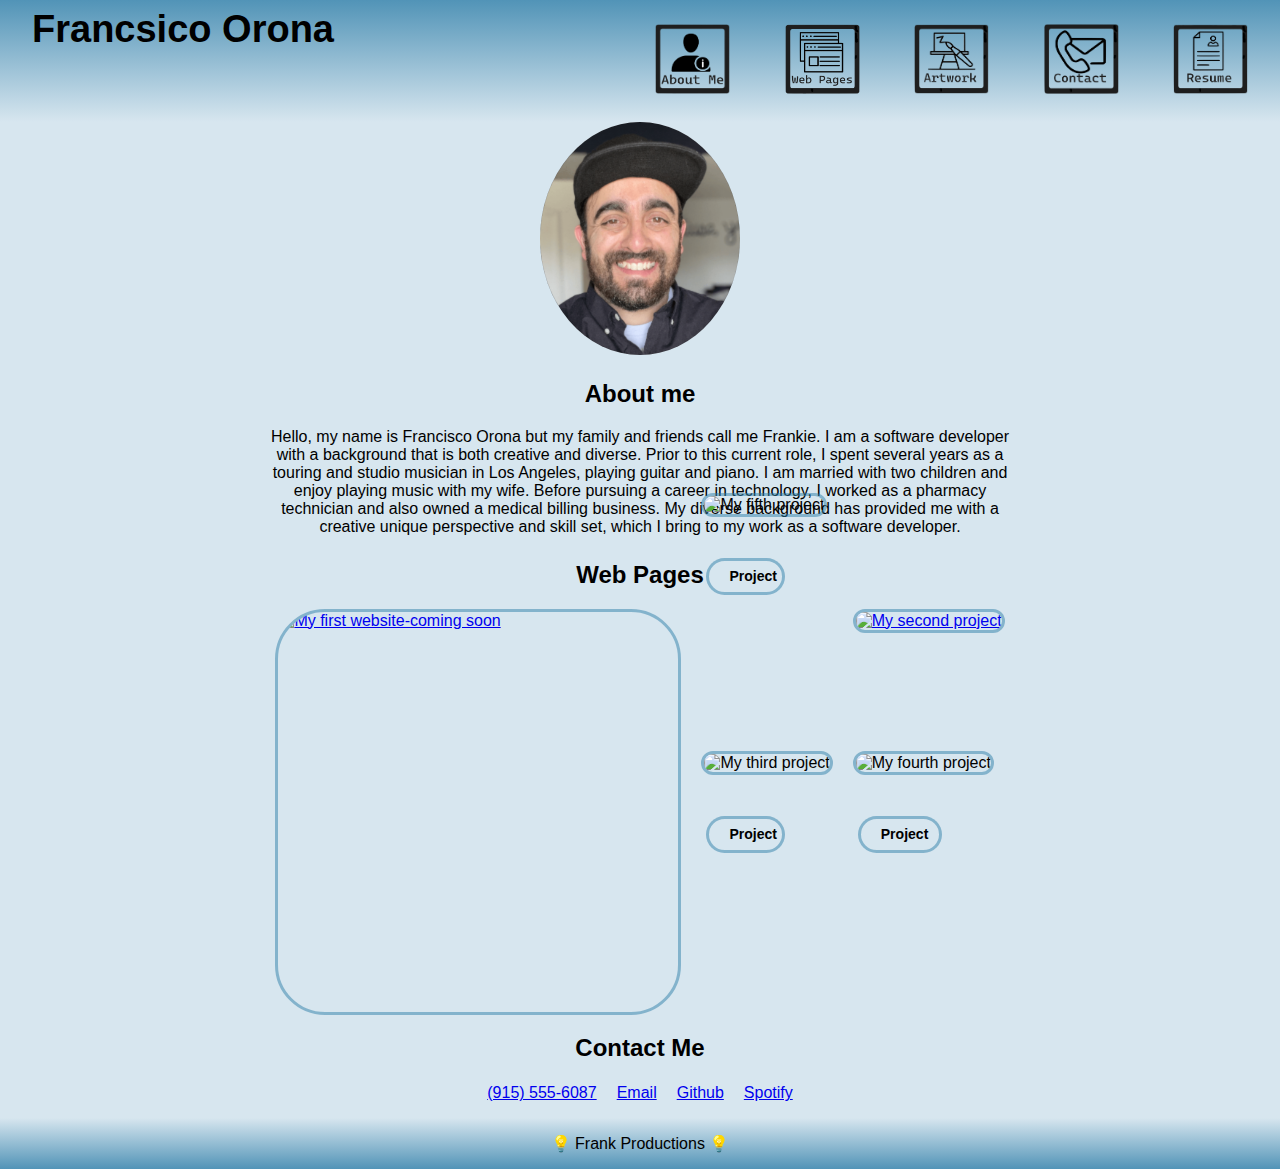
==== index.html @ fa28f557 "icons,artwork page and Resume page additions" ====
<!DOCTYPE html>
<html lang="en">
  <head>
    <meta charset="UTF-8" />
    <title>My Portfolio</title>
    <link rel="stylesheet" href="assets/CSS/style.css" />
  </head>

  <body>
    <header>
      <h1 class="name-title">Francsico Orona</h1>
      <nav>
        <ul class="header-links">
          <li>
            <a href="#aboutme">
              <img id="aboutimg" src="./assets/Images/about me.png" alt="About Me"/>
            </a>  
          </li>
          <li>
            <a href="#work">
              <img id="webpages" src="./assets/Images/Web Pages.png" alt="Web Pages"/>
            </a>
          </li>
            <li>
            <a href="./artwork.html">
              <img id="artwork" src="./assets/Images/Artwork.png" alt="Web Pages"/>
            </a>
          </li>
          <li>
            <a href="#contact-me">
              <img id="contactimg" src="./assets/Images/contact.png" alt="Contact me"/>
            </a>
          </li>
          <li>
            <a href="./resume.html">
              <img id="resumeimg" src="./assets/Images/Resume.png" alt="Resume"/>
            </a>
          </li>
      
        </ul>
      </nav>
    </header>

    <main>
      <div class="container">
        <div class="profile-pic">
          <img src="assets/Images/My project.png" alt="profile picture" />
        </div>
        <div class="aboutSection">
          <h2 class="aboutme-title" id="aboutme">About me</h2>
          <p>
            Hello, my name is Francisco Orona but my family and friends call me
            Frankie. I am a software developer with a background that is both       
            creative and diverse. Prior to this current role, I spent several years 
            as a touring and studio musician in Los Angeles, playing guitar and   
            piano. I am married with two children and enjoy playing music with my 
            wife. Before pursuing a career in technology, I worked as a pharmacy
            technician and also owned a medical billing business. My diverse
            background has provided me with a creative unique perspective and         
            skill set, which I bring to my work as a software developer.
          </p>
        </div>
      </div>

      <section>
        <h2 class="work-title" id="work">Web Pages</h2>
        <div class="project-section">

          <div class="card-1">
            <a href="https://notalisk.github.io/my-movie-list/"><img src="assets/Images/New_REELGOOD_Logo.png" alt="My first website-coming soon"/><a>
            <!-- <div class="overlay">
              <h3>Movie Database</h3>
            </div> -->
          </div>

          <section class="grid">
            <div class="card-2">
              <a href="https://goalsy.herokuapp.com/"> 
                <img src="assets/Images/Goalsy_logo.png" alt="My second project"></a>
              <!-- <div class="overlay">
              <h3>Project 2</h3>
              </div> -->
            </div>

            <div class="card-3">
              <img src="assets/Images/Guitar.png" alt="My third project">
              <div class="overlay">
              <h3>Project</h3>
              </div>
            </div>

            <div class="card-4">
              <img src="assets/Images/Headphones.png" alt="My fourth project">
              <div class="overlay">
              <h3>Project</h3>
              </div>
            </div>

            <div class="card-5">
              <img src="assets/Images/Piano.png" alt="My fifth project" />
              <div class="overlay">
              <h3>Project</h3>
              </div>
            </div>
          </section>
        </div>
      </section>

      <section class="contact">
        <h2 class="contact-section-title" id="contact-me">Contact Me</h2>
        <ul class="contact-info">
          <li><a href="9155556087">(915) 555-6087</a></li>
          <li>
            <a href="mailto:oronafrankie87@gmail.com">
              Email</a
            >
          </li>
          <li><a href="https://github.com/oronafrankie87">Github</a></li>
          <li>
            <a href="https://open.spotify.com/artist/stellar915"> Spotify</a>
          </li>
        </ul>
      </section>

      <footer>
        <p>💡 Frank Productions 💡</p>
      </footer>
    </main>
  </body>
</html>
---- assets/CSS/style.css ----
body {
  font-family: "Trebuchet MS", "Lucida Sans Unicode", "Lucida Grande",
    "Lucida Sans", Arial, sans-serif;
  background-color: rgb(215, 230, 239);
}

body,
html {
  margin: 0;
  padding: 0;
}

.name-title {
  font-size: 38px;
  margin: 0;
}

main {
  height: 100vh;
}



nav li {
  display: inline-block;
  margin-left: 50px;
}



header {
  display: flex;
  justify-content: space-between;
  background-color: rgba(48, 127, 169, 0.5);
  background: linear-gradient(
    to bottom,
    rgba(48, 127, 169, 0.8) 0%,
    rgba(48, 127, 169, 0) 100%
  );
  color: Black;
  padding: 0.5rem 2rem;
}

.profile-pic {
  width: 100%;
  display: flex;
  justify-content: center;
}

.profile-pic img {
  width: 200px;
  height: auto;
  opacity: 1;
  border-radius: 50%;
}


.aboutSection {
  text-align: center;
  margin: 25px 20%;
}

#aboutimg {
  width: 75px;
  height: 70px;
}

#aboutimg:hover {
  box-shadow: 2px 2px 10px rgba(0, 0, 0, 0.5);
  transition: 0.5s ease;
  transform: scale(1.1);
}


#contactimg {
  width: 75px;
  height: 70px;
}

#contactimg:hover {
  box-shadow: 2px 2px 10px rgba(0, 0, 0, 0.5);
  transition: 0.5s ease;
  transform: scale(1.1);
}


#resumeimg {
  width: 75px;
  height: 70px;
}

#resumeimg:hover {
  box-shadow: 2px 2px 10px rgba(0, 0, 0, 0.5);
  transition: 0.5s ease;
  transform: scale(1.1);
}



#webpages {
  width: 75px;
  height: 70px;
}

#webpages:hover {
  box-shadow: 2px 2px 10px rgba(0, 0, 0, 0.5);
  transition: 0.5s ease;
  transform: scale(1.1);
}

#artwork {
  width: 75px;
  height: 70px;
}

#artwork:hover {
  box-shadow: 2px 2px 10px rgba(0, 0, 0, 0.5);
  transition: 0.5s ease;
  transform: scale(1.1);
}

.work-title {
  text-align: center;
}



.project-section {
  display: flex;
  justify-content: center;
}

.project-section img:hover, .card-1 img:hover {
  opacity: .75;
}

.project-section .card-1 img {
  display: flex;
  width: 400px;
  height: 400px;
  border-radius: 50px;
  border: 3px solid rgba(48, 127, 169, 0.5);
}

.card-1 {
  position: relative
}

.overlay {
  position: absolute;
  bottom: 20px;
  left: 5px;
  background-color: rgb(215, 230, 239);
  border: 3px solid rgba(48, 127, 169, 0.5);
  color: black;
  padding-left: 20px;
  padding-right: 20px;
  border-radius: 50px
}

.card-2,
.card-3,
.card-4,
.card-5 {
  position: relative;
}

.card-5 {
  bottom: 400px;
}

.card-2 .overlay,
.card-3 .overlay,
.card-4 .overlay,
.card-5 .overlay  {
  width: 25%;
  height: 25%;
  font-size: 12px;
  display: flex;
  align-items: center;
  text-align: center;
}



.grid img {
  width: 175px;
  height: 175px;
  border-radius: 50px;
  border: 3px solid rgba(48, 127, 169, 0.5);
  transition: filter 0.3s ease-in-out;
}


.grid {
  display: grid;
  grid-gap: 20px;
  grid-template-columns: auto auto;
  margin-left: 20px;
}

.contact {
  text-align: center;
}

.contact ul {
  padding: 0;
}

.contact ul li {
  list-style-type: none;
  margin: 0 10px;
}

.contact-info {
  display: flex;
  justify-content: center;
  margin-top: 22px;
}

footer {
  display: flex;
  justify-content: center;
  background-color: rgba(48, 127, 169, 0.5);
  background: linear-gradient(
    to top,
    rgba(48, 127, 169, 0.8) 0%,
    rgba(48, 127, 169, 0) 100%
  );
  color: Black;
}
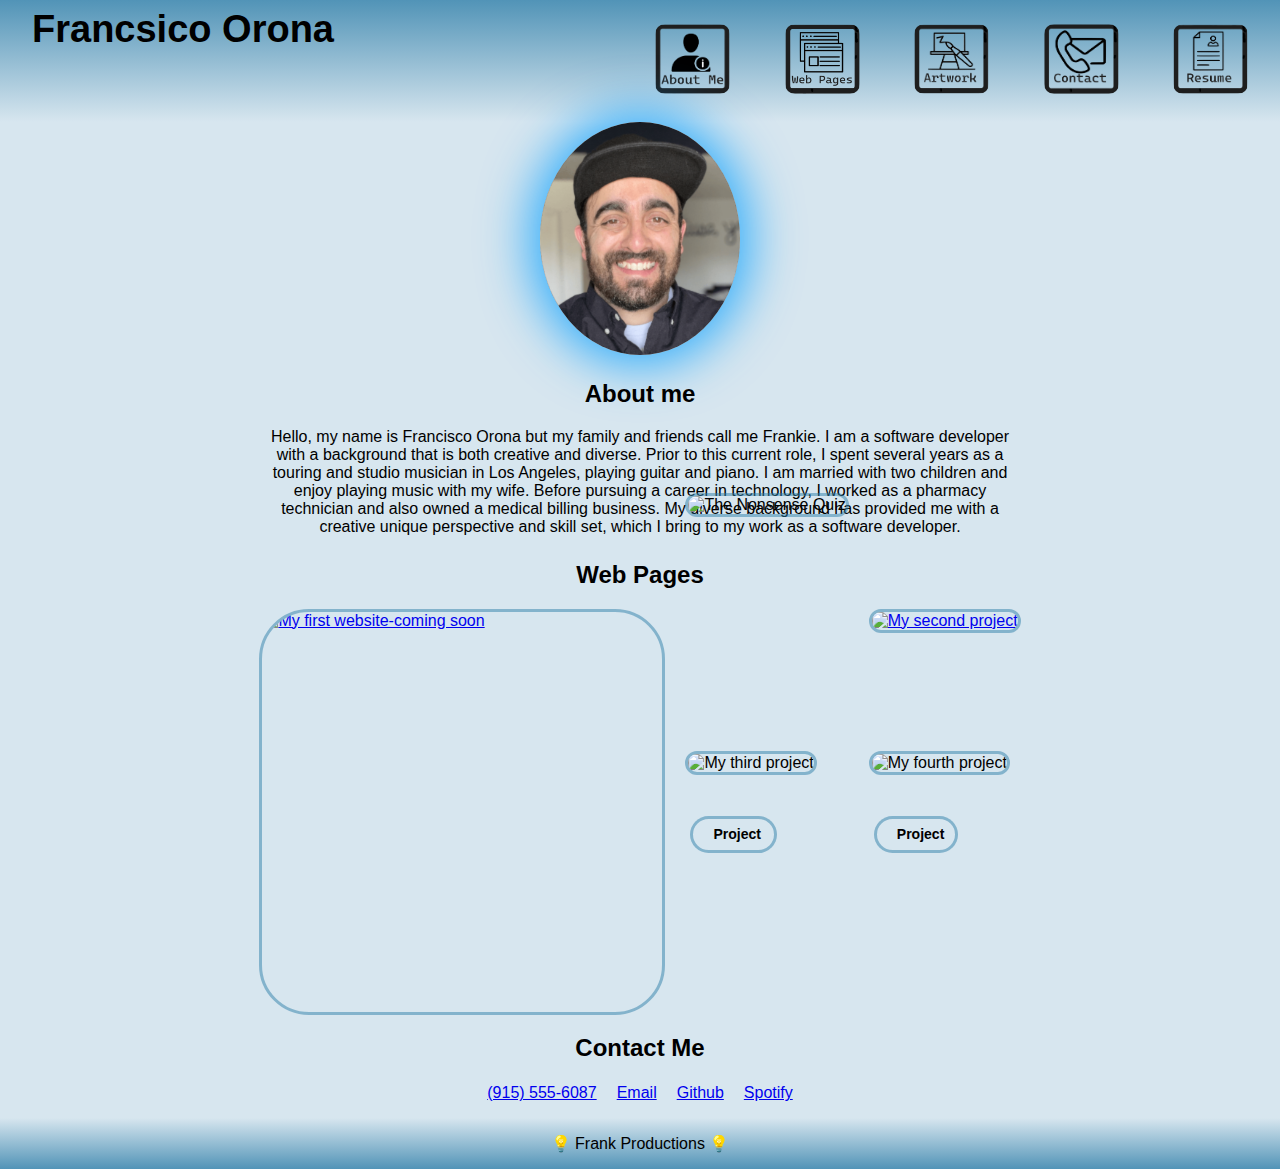
==== commit 0af84b14: "updates" ====
--- a/index.html
+++ b/index.html
@@ -21,7 +21,7 @@
               <img id="webpages" src="./assets/Images/Web Pages.png" alt="Web Pages"/>
             </a>
           </li>
-            <li>
+          <li>
             <a href="./artwork.html">
               <img id="artwork" src="./assets/Images/Artwork.png" alt="Web Pages"/>
             </a>
@@ -68,18 +68,14 @@
 
           <div class="card-1">
             <a href="https://notalisk.github.io/my-movie-list/"><img src="assets/Images/New_REELGOOD_Logo.png" alt="My first website-coming soon"/><a>
-            <!-- <div class="overlay">
-              <h3>Movie Database</h3>
-            </div> -->
+          
           </div>
 
           <section class="grid">
             <div class="card-2">
               <a href="https://goalsy.herokuapp.com/"> 
                 <img src="assets/Images/Goalsy_logo.png" alt="My second project"></a>
-              <!-- <div class="overlay">
-              <h3>Project 2</h3>
-              </div> -->
+           
             </div>
 
             <div class="card-3">
@@ -97,9 +93,8 @@
             </div>
 
             <div class="card-5">
-              <img src="assets/Images/Piano.png" alt="My fifth project" />
-              <div class="overlay">
-              <h3>Project</h3>
+              <a href="https://oronafrankie87.github.io/The-Nonsense-Quiz/"></a>
+              <img src="assets/Images/The Nonsense Quiz.png" alt="The Nonsense Quiz" /></a>
               </div>
             </div>
           </section>
--- a/assets/CSS/style.css
+++ b/assets/CSS/style.css
@@ -14,6 +14,19 @@
   font-size: 38px;
   margin: 0;
 }
+
+.resume-title {
+  display: flex;
+  justify-content: center;
+  font-size: 27px;
+}
+
+.artwork-title {
+  display: flex;
+  justify-content: center;
+  font-size: 27px;
+}
+
 
 main {
   height: 100vh;
@@ -52,6 +65,7 @@
   height: auto;
   opacity: 1;
   border-radius: 50%;
+  box-shadow: 0 0 50px 10px rgba(0, 157, 255, 0.8);
 }
 
 
@@ -63,6 +77,7 @@
 #aboutimg {
   width: 75px;
   height: 70px;
+  border-radius: 10px;;
 }
 
 #aboutimg:hover {
@@ -75,6 +90,7 @@
 #contactimg {
   width: 75px;
   height: 70px;
+  border-radius: 10px;
 }
 
 #contactimg:hover {
@@ -87,6 +103,7 @@
 #resumeimg {
   width: 75px;
   height: 70px;
+  border-radius: 10px;
 }
 
 #resumeimg:hover {
@@ -100,6 +117,7 @@
 #webpages {
   width: 75px;
   height: 70px;
+  border-radius: 10px;
 }
 
 #webpages:hover {
@@ -111,6 +129,7 @@
 #artwork {
   width: 75px;
   height: 70px;
+  border-radius: 10px;
 }
 
 #artwork:hover {
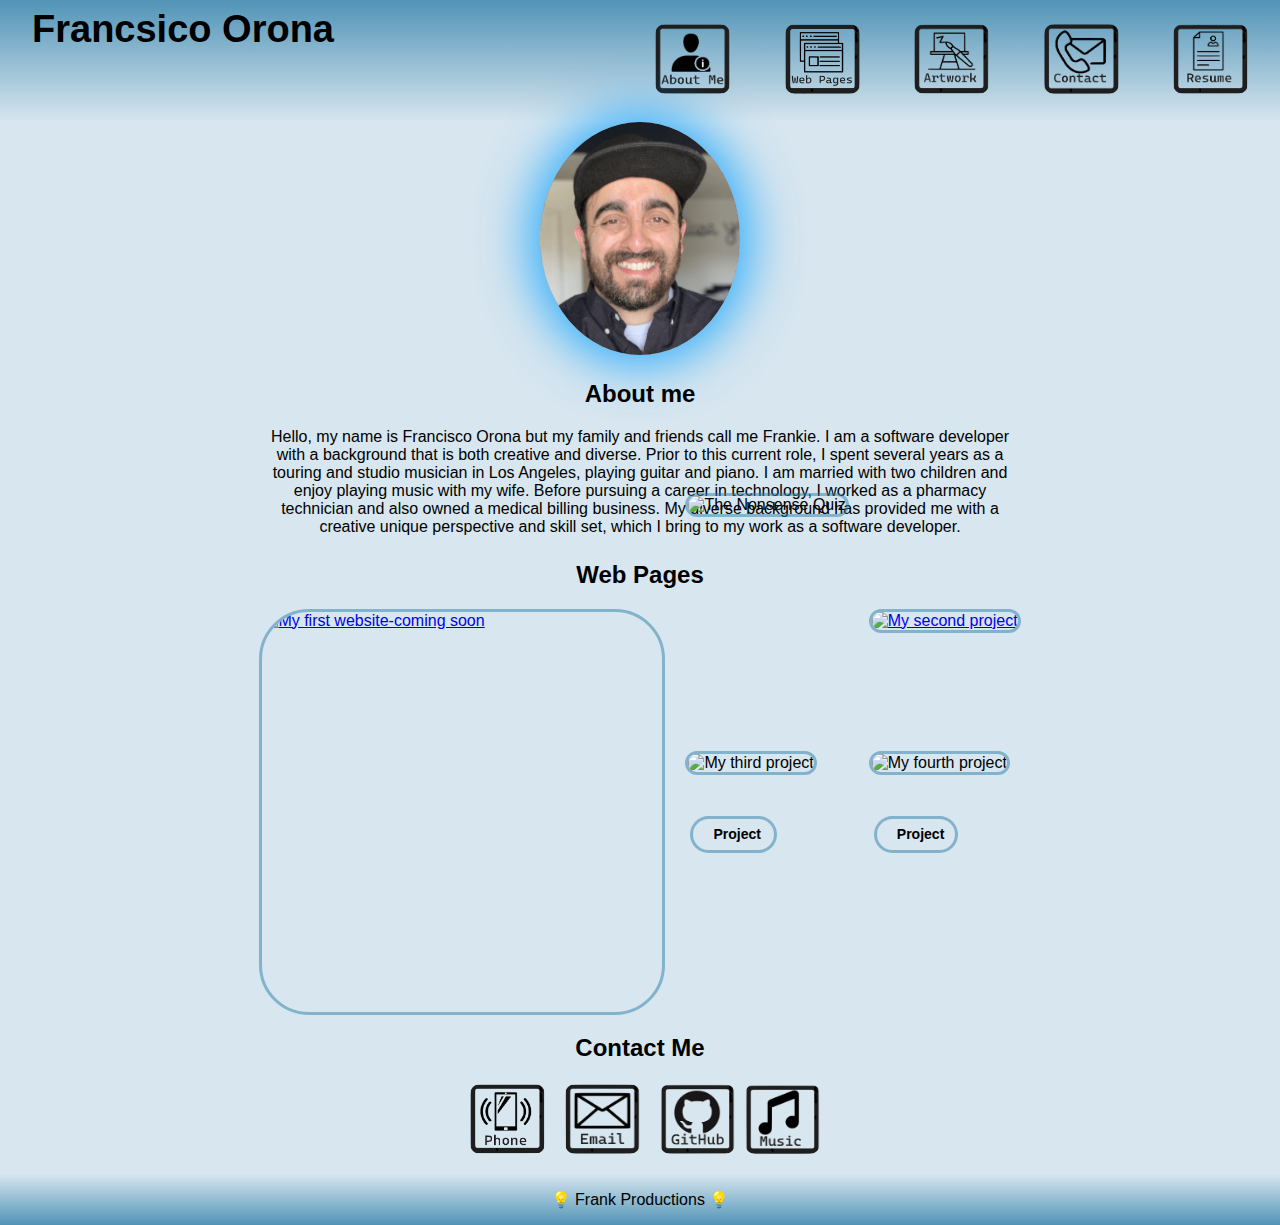
==== commit 25a6129f: "footer icons added" ====
--- a/index.html
+++ b/index.html
@@ -104,15 +104,26 @@
       <section class="contact">
         <h2 class="contact-section-title" id="contact-me">Contact Me</h2>
         <ul class="contact-info">
-          <li><a href="9155556087">(915) 555-6087</a></li>
           <li>
-            <a href="mailto:oronafrankie87@gmail.com">
-              Email</a
-            >
-          </li>
-          <li><a href="https://github.com/oronafrankie87">Github</a></li>
-          <li>
-            <a href="https://open.spotify.com/artist/stellar915"> Spotify</a>
+            <a href="9154946087">
+              <img id="phoneicon" src="./assets/Images/Phone icon.png" alt="Phone Icon">
+            </a>
+        </li>
+
+        <li>
+          <a href="mailto:oronafrankie87@gmail.com"> 
+            <img id="emailicon" src="./assets/Images/Email icon.png" alt="Email Icon">
+          </a>
+        </li>
+
+        <li>
+          <a href="https://github.com/oronafrankie87">
+            <img id="githubicon" src="./assets/Images/GItHub icon.png" alt="Github Icon">
+          </a>
+        </li>
+            <a href="https://open.spotify.com/artist/stellar915">
+              <img id="musicicon" src="./assets/Images/Music icon.png" alt="Music Icon"/>
+            </a>
           </li>
         </ul>
       </section>
--- a/assets/CSS/style.css
+++ b/assets/CSS/style.css
@@ -237,6 +237,55 @@
   margin-top: 22px;
 }
 
+#musicicon {
+  width: 75px;
+  height: 70px;
+  border-radius: 10px;;
+}
+
+#musicicon:hover {
+  box-shadow: 2px 2px 10px rgba(0, 0, 0, 0.5);
+  transition: 0.5s ease;
+  transform: scale(1.1);
+}
+
+#githubicon {
+  width: 75px;
+  height: 70px;
+  border-radius: 10px;;
+}
+
+#githubicon:hover {
+  box-shadow: 2px 2px 10px rgba(0, 0, 0, 0.5);
+  transition: 0.5s ease;
+  transform: scale(1.1);
+}
+
+#emailicon {
+  width: 75px;
+  height: 70px;
+  border-radius: 10px;;
+}
+
+#emailicon:hover {
+  box-shadow: 2px 2px 10px rgba(0, 0, 0, 0.5);
+  transition: 0.5s ease;
+  transform: scale(1.1);
+}
+
+
+#phoneicon {
+  width: 75px;
+  height: 70px;
+  border-radius: 10px;;
+}
+
+#phoneicon:hover {
+  box-shadow: 2px 2px 10px rgba(0, 0, 0, 0.5);
+  transition: 0.5s ease;
+  transform: scale(1.1);
+}
+
 footer {
   display: flex;
   justify-content: center;
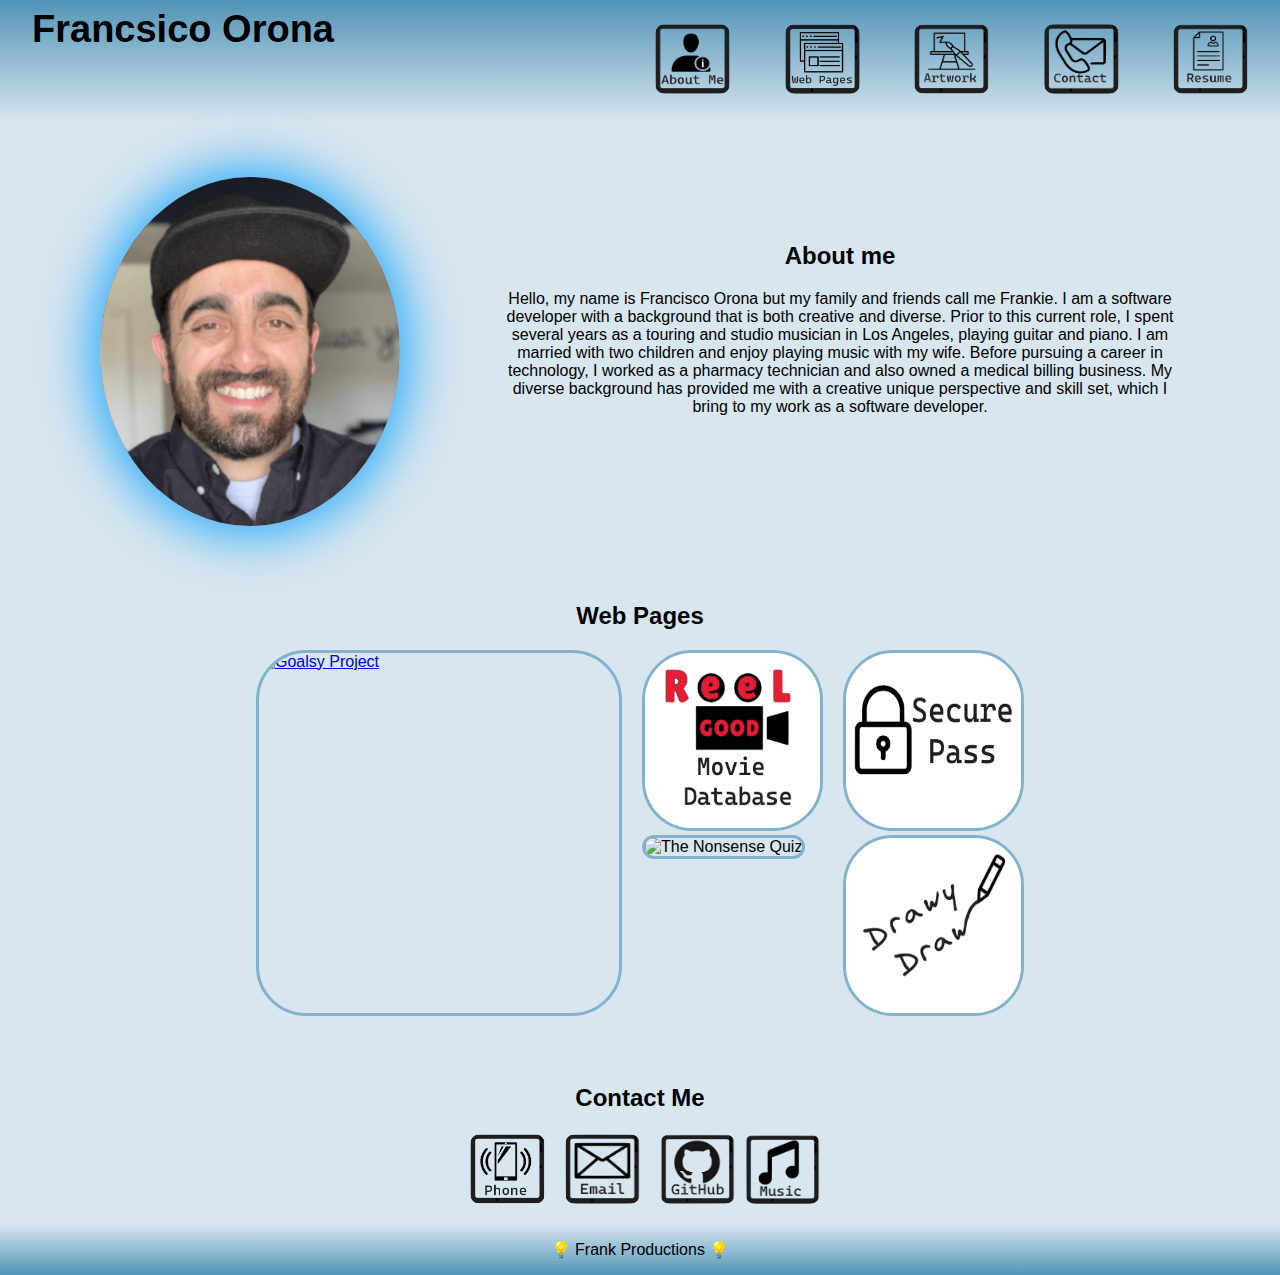
==== commit 634a00db: "updates" ====
--- a/index.html
+++ b/index.html
@@ -65,31 +65,21 @@
       <section>
         <h2 class="work-title" id="work">Web Pages</h2>
         <div class="project-section">
-
-          <div class="card-1">
-            <a href="https://notalisk.github.io/my-movie-list/"><img src="assets/Images/New_REELGOOD_Logo.png" alt="My first website-coming soon"/><a>
-          
-          </div>
+            <a class="card-1" href="https://goalsy.herokuapp.com/"><img src="assets/Images/Goalsy_logo.png" alt="Goalsy Project"></a>
 
           <section class="grid">
             <div class="card-2">
-              <a href="https://goalsy.herokuapp.com/"> 
-                <img src="assets/Images/Goalsy_logo.png" alt="My second project"></a>
-           
+              <a href="https://notalisk.github.io/my-movie-list/"><img src="assets/Images/Reel_good_movieDatabase.png" alt="Reel Good Movie Database"/><a>
+              
             </div>
 
             <div class="card-3">
-              <img src="assets/Images/Guitar.png" alt="My third project">
-              <div class="overlay">
-              <h3>Project</h3>
-              </div>
+              <img href="https://oronafrankie87.github.io./SecurePass/" src="assets/Images/SecurePass.png" alt="SecurePass">
             </div>
 
             <div class="card-4">
-              <img src="assets/Images/Headphones.png" alt="My fourth project">
-              <div class="overlay">
-              <h3>Project</h3>
-              </div>
+              <img href="https://oronafrankie87.github.io/Drawy_Draw/" src="assets/Images/DrawyDraw.png" alt="My fourth project">
+            
             </div>
 
             <div class="card-5">
--- a/assets/CSS/style.css
+++ b/assets/CSS/style.css
@@ -15,28 +15,78 @@
   margin: 0;
 }
 
-.resume-title {
-  display: flex;
-  justify-content: center;
-  font-size: 27px;
-}
-
-.artwork-title {
-  display: flex;
-  justify-content: center;
-  font-size: 27px;
-}
-
 
 main {
   height: 100vh;
 }
-
-
 
 nav li {
   display: inline-block;
   margin-left: 50px;
+}
+
+#aboutimg {
+  width: 75px;
+  height: 70px;
+  border-radius: 10px;;
+}
+
+#aboutimg:hover {
+  box-shadow: 2px 2px 10px rgba(0, 0, 0, 0.5);
+  transition: 0.5s ease;
+  transform: scale(1.1);
+}
+
+
+#contactimg {
+  width: 75px;
+  height: 70px;
+  border-radius: 10px;
+}
+
+#contactimg:hover {
+  box-shadow: 2px 2px 10px rgba(0, 0, 0, 0.5);
+  transition: 0.5s ease;
+  transform: scale(1.1);
+}
+
+
+#resumeimg {
+  width: 75px;
+  height: 70px;
+  border-radius: 10px;
+}
+
+#resumeimg:hover {
+  box-shadow: 2px 2px 10px rgba(0, 0, 0, 0.5);
+  transition: 0.5s ease;
+  transform: scale(1.1);
+}
+
+
+
+#webpages {
+  width: 75px;
+  height: 70px;
+  border-radius: 10px;
+}
+
+#webpages:hover {
+  box-shadow: 2px 2px 10px rgba(0, 0, 0, 0.5);
+  transition: 0.5s ease;
+  transform: scale(1.1);
+}
+
+#artwork {
+  width: 75px;
+  height: 70px;
+  border-radius: 10px;
+}
+
+#artwork:hover {
+  box-shadow: 2px 2px 10px rgba(0, 0, 0, 0.5);
+  transition: 0.5s ease;
+  transform: scale(1.1);
 }
 
 
@@ -57,86 +107,31 @@
 .profile-pic {
   width: 100%;
   display: flex;
-  justify-content: center;
+  justify-content: flex-start;
 }
 
 .profile-pic img {
-  width: 200px;
+  width: 300px;
   height: auto;
   opacity: 1;
   border-radius: 50%;
   box-shadow: 0 0 50px 10px rgba(0, 157, 255, 0.8);
+  margin-left: 100px;
 }
 
 
 .aboutSection {
   text-align: center;
-  margin: 25px 20%;
-}
-
-#aboutimg {
-  width: 75px;
-  height: 70px;
-  border-radius: 10px;;
-}
-
-#aboutimg:hover {
-  box-shadow: 2px 2px 10px rgba(0, 0, 0, 0.5);
-  transition: 0.5s ease;
-  transform: scale(1.1);
-}
-
-
-#contactimg {
-  width: 75px;
-  height: 70px;
-  border-radius: 10px;
-}
-
-#contactimg:hover {
-  box-shadow: 2px 2px 10px rgba(0, 0, 0, 0.5);
-  transition: 0.5s ease;
-  transform: scale(1.1);
-}
-
-
-#resumeimg {
-  width: 75px;
-  height: 70px;
-  border-radius: 10px;
-}
-
-#resumeimg:hover {
-  box-shadow: 2px 2px 10px rgba(0, 0, 0, 0.5);
-  transition: 0.5s ease;
-  transform: scale(1.1);
-}
-
-
-
-#webpages {
-  width: 75px;
-  height: 70px;
-  border-radius: 10px;
-}
-
-#webpages:hover {
-  box-shadow: 2px 2px 10px rgba(0, 0, 0, 0.5);
-  transition: 0.5s ease;
-  transform: scale(1.1);
-}
-
-#artwork {
-  width: 75px;
-  height: 70px;
-  border-radius: 10px;
-}
-
-#artwork:hover {
-  box-shadow: 2px 2px 10px rgba(0, 0, 0, 0.5);
-  transition: 0.5s ease;
-  transform: scale(1.1);
-}
+  margin: 100px;
+  margin-bottom: 150px;
+
+}
+
+.container {
+  display: flex;
+  align-items: center;
+}
+
 
 .work-title {
   text-align: center;
@@ -155,8 +150,8 @@
 
 .project-section .card-1 img {
   display: flex;
-  width: 400px;
-  height: 400px;
+  width: 360px;
+  height: 360px;
   border-radius: 50px;
   border: 3px solid rgba(48, 127, 169, 0.5);
 }
@@ -185,7 +180,7 @@
 }
 
 .card-5 {
-  bottom: 400px;
+  bottom: 205px;
 }
 
 .card-2 .overlay,
@@ -218,6 +213,58 @@
   margin-left: 20px;
 }
 
+
+.parrotimg {
+  width: 200px;
+  margin-left: 70px;
+}
+
+.robeimg {
+  width: 200px;
+  margin-left: 70px;
+}
+.constimg {
+  width: 200px;
+  margin-left: 70px;
+}
+.shotimg {
+  width: 200px;
+  margin-left: 70px;
+}
+.heartimg {
+  width: 200px;
+  margin-left: 70px;
+}
+.staffimg {
+  width: 200px;
+  margin-left: 70px;
+}
+.helmimg {
+  width: 200px;
+  margin-left: 70px;
+}
+.lockettimg {
+  width: 200px;
+  margin-left: 70px;
+}
+
+.image-row {
+  display: flex;
+  flex-wrap: wrap;
+  justify-content: center;
+  margin-top: 100px;
+  margin-bottom: 100px;
+}
+
+.image-row div {
+  flex: 0 0 25%;
+  padding: 5x;
+  box-sizing: border-box;
+  text-align: center;
+}
+
+
+
 .contact {
   text-align: center;
 }
@@ -235,6 +282,11 @@
   display: flex;
   justify-content: center;
   margin-top: 22px;
+}
+
+.artwork-title, 
+.resume-title {
+  text-align: center;
 }
 
 #musicicon {
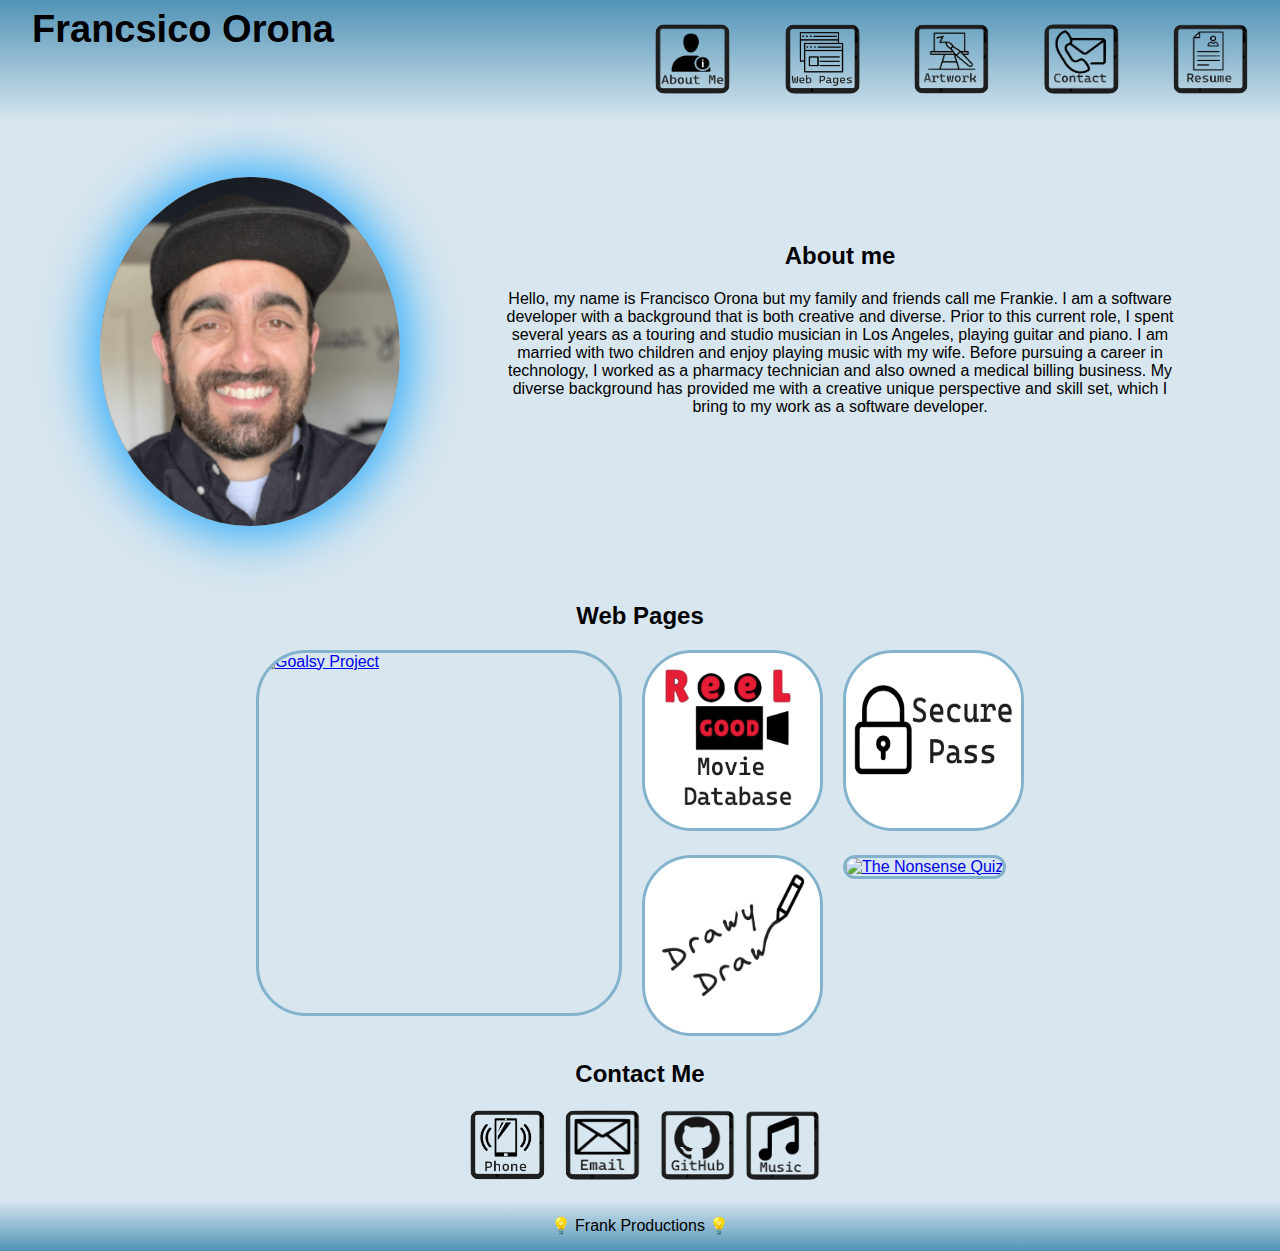
==== commit 5f38cfa3: "updates" ====
--- a/index.html
+++ b/index.html
@@ -64,27 +64,27 @@
 
       <section>
         <h2 class="work-title" id="work">Web Pages</h2>
+        
         <div class="project-section">
             <a class="card-1" href="https://goalsy.herokuapp.com/"><img src="assets/Images/Goalsy_logo.png" alt="Goalsy Project"></a>
 
           <section class="grid">
             <div class="card-2">
-              <a href="https://notalisk.github.io/my-movie-list/"><img src="assets/Images/Reel_good_movieDatabase.png" alt="Reel Good Movie Database"/><a>
-              
+              <a href="https://notalisk.github.io/my-movie-list/"><img src="assets/Images/Reel_good_movieDatabase.png" alt="Reel Good Movie Database"></a>
             </div>
-
             <div class="card-3">
-              <img href="https://oronafrankie87.github.io./SecurePass/" src="assets/Images/SecurePass.png" alt="SecurePass">
+              <a href="https://oronafrankie87.github.io./SecurePass/"><img  src="assets/Images/SecurePass.png" alt="SecurePass">
+              </a>  
             </div>
 
             <div class="card-4">
-              <img href="https://oronafrankie87.github.io/Drawy_Draw/" src="assets/Images/DrawyDraw.png" alt="My fourth project">
-            
+              <a href="https://oronafrankie87.github.io/Drawy_Draw/"><img  src="assets/Images/DrawyDraw.png" alt="My fourth project">
+              </a>            
             </div>
 
             <div class="card-5">
-              <a href="https://oronafrankie87.github.io/The-Nonsense-Quiz/"></a>
-              <img src="assets/Images/The Nonsense Quiz.png" alt="The Nonsense Quiz" /></a>
+              <a href="https://oronafrankie87.github.io/The-Nonsense-Quiz/">
+              <img src="assets/Images/The Nonsense Quiz.png" alt="The Nonsense Quiz"></a>
               </div>
             </div>
           </section>
--- a/assets/CSS/style.css
+++ b/assets/CSS/style.css
@@ -178,10 +178,10 @@
 .card-5 {
   position: relative;
 }
-
+/* 
 .card-5 {
   bottom: 205px;
-}
+} */
 
 .card-2 .overlay,
 .card-3 .overlay,
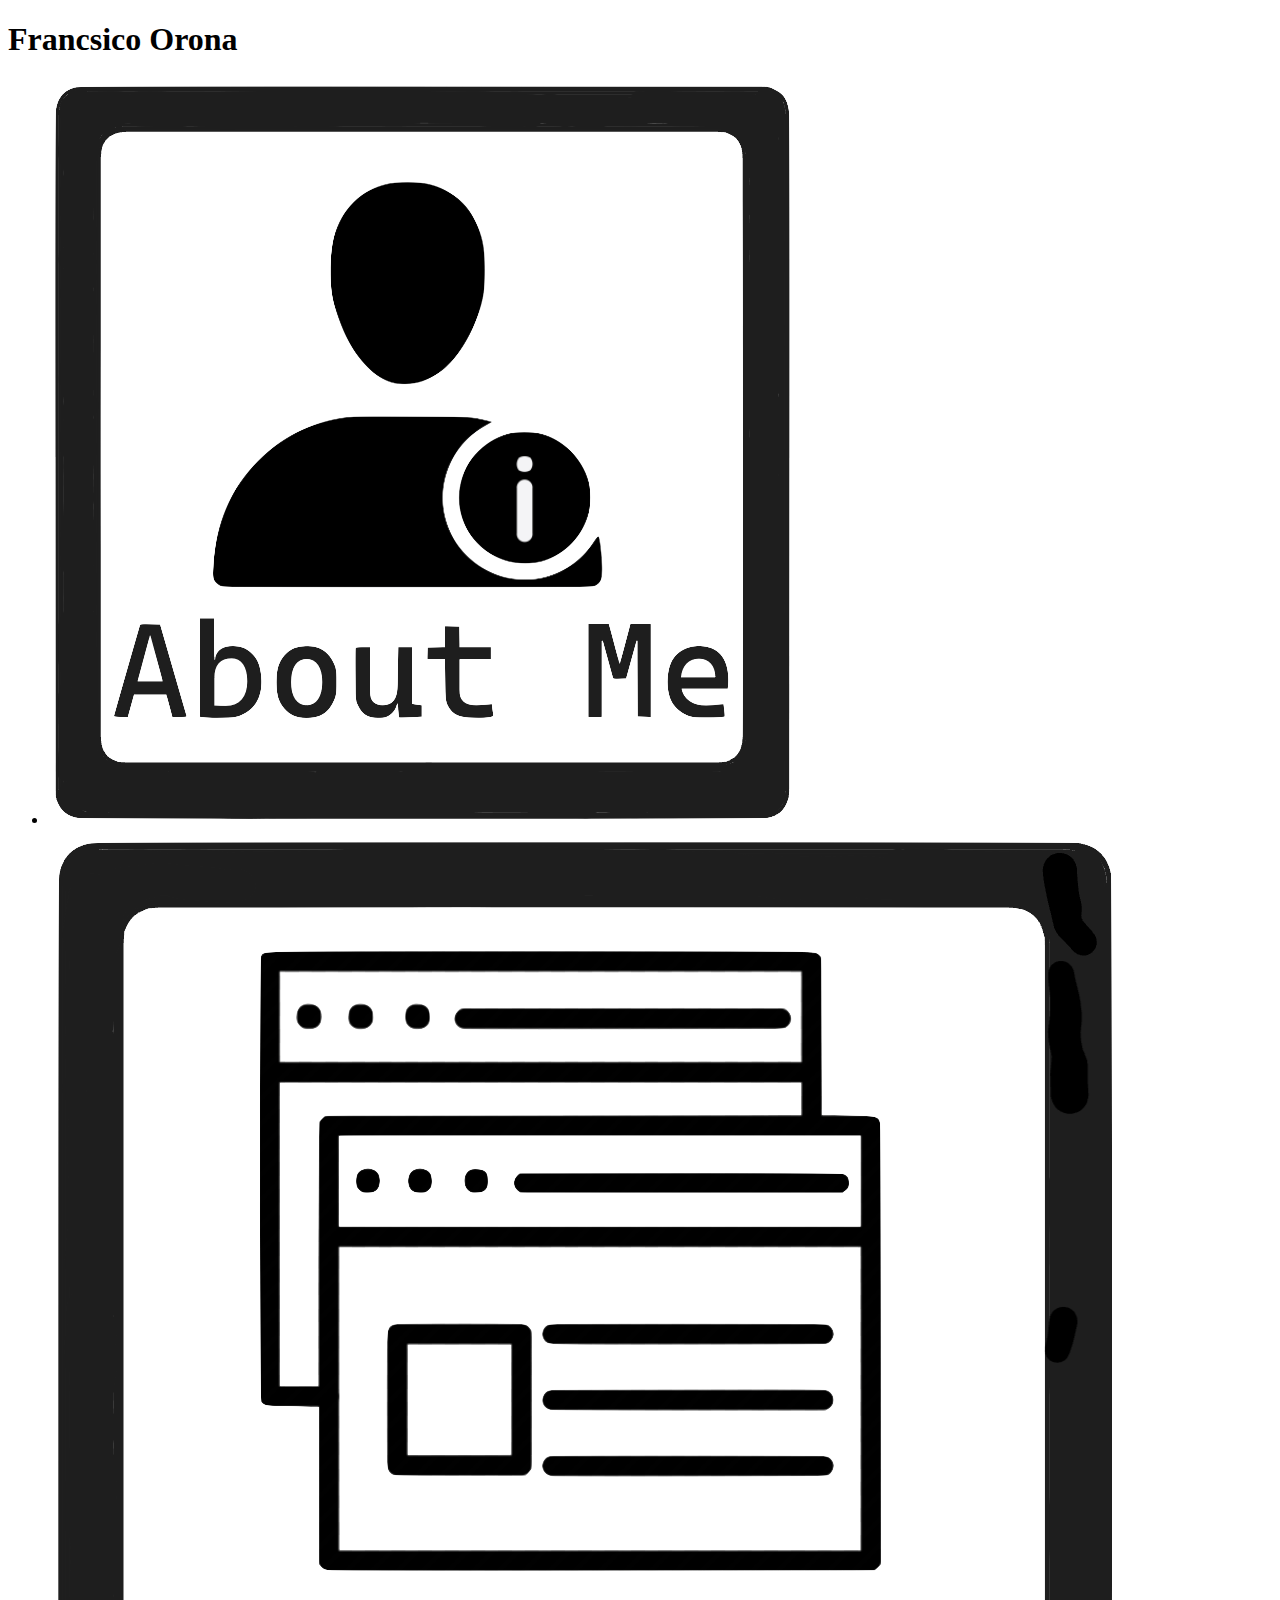
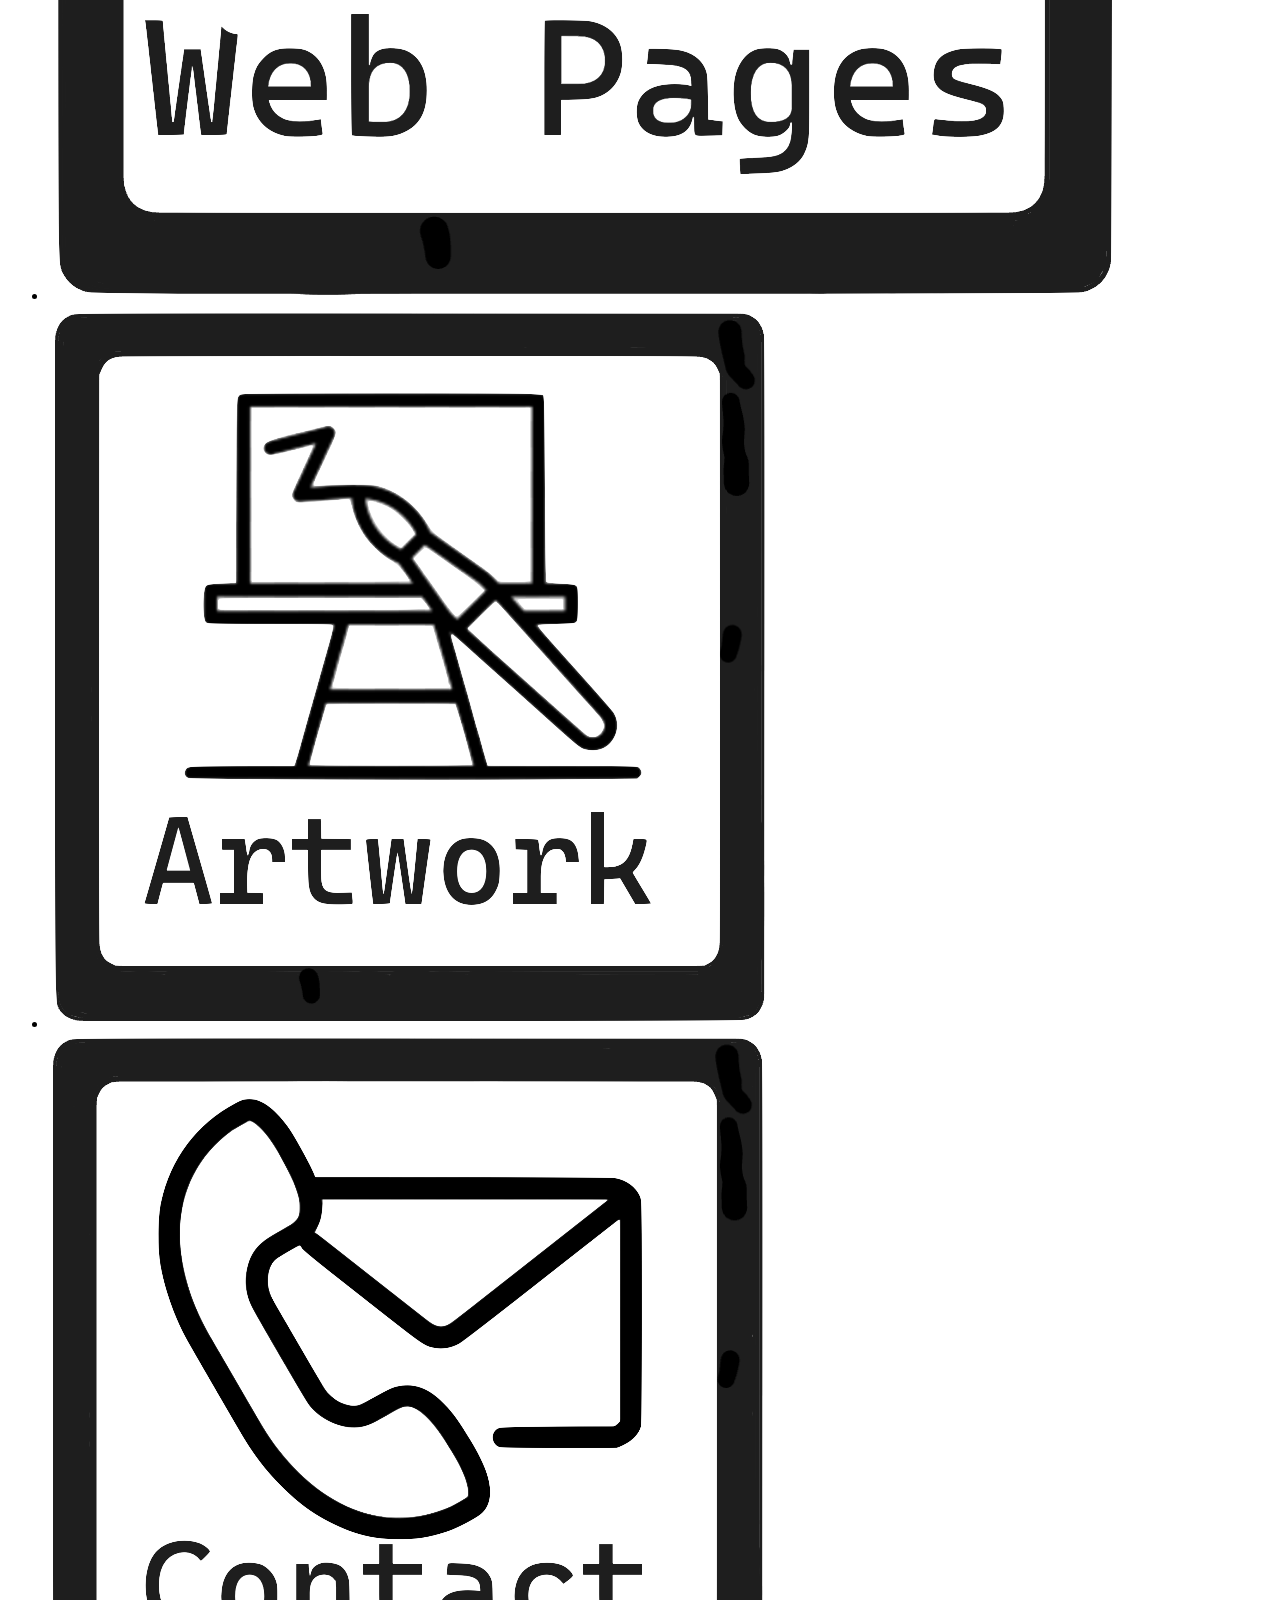
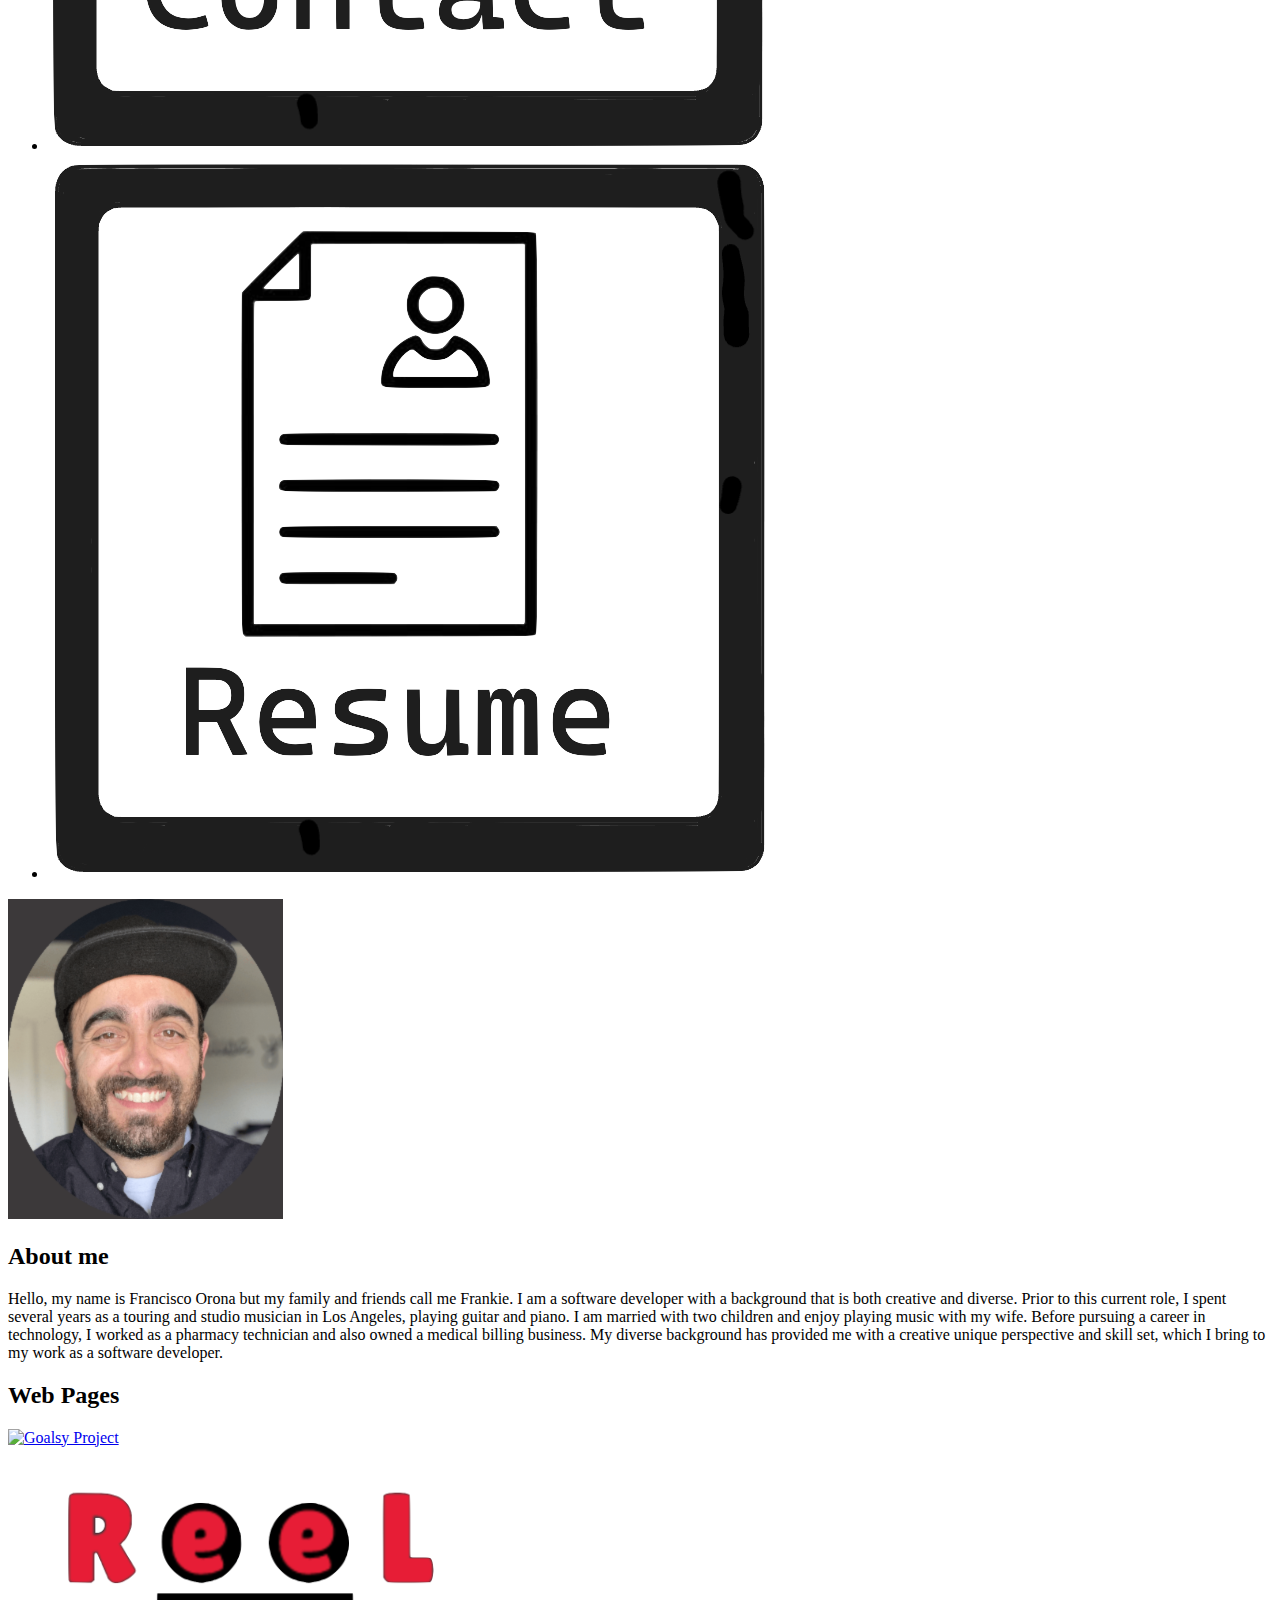
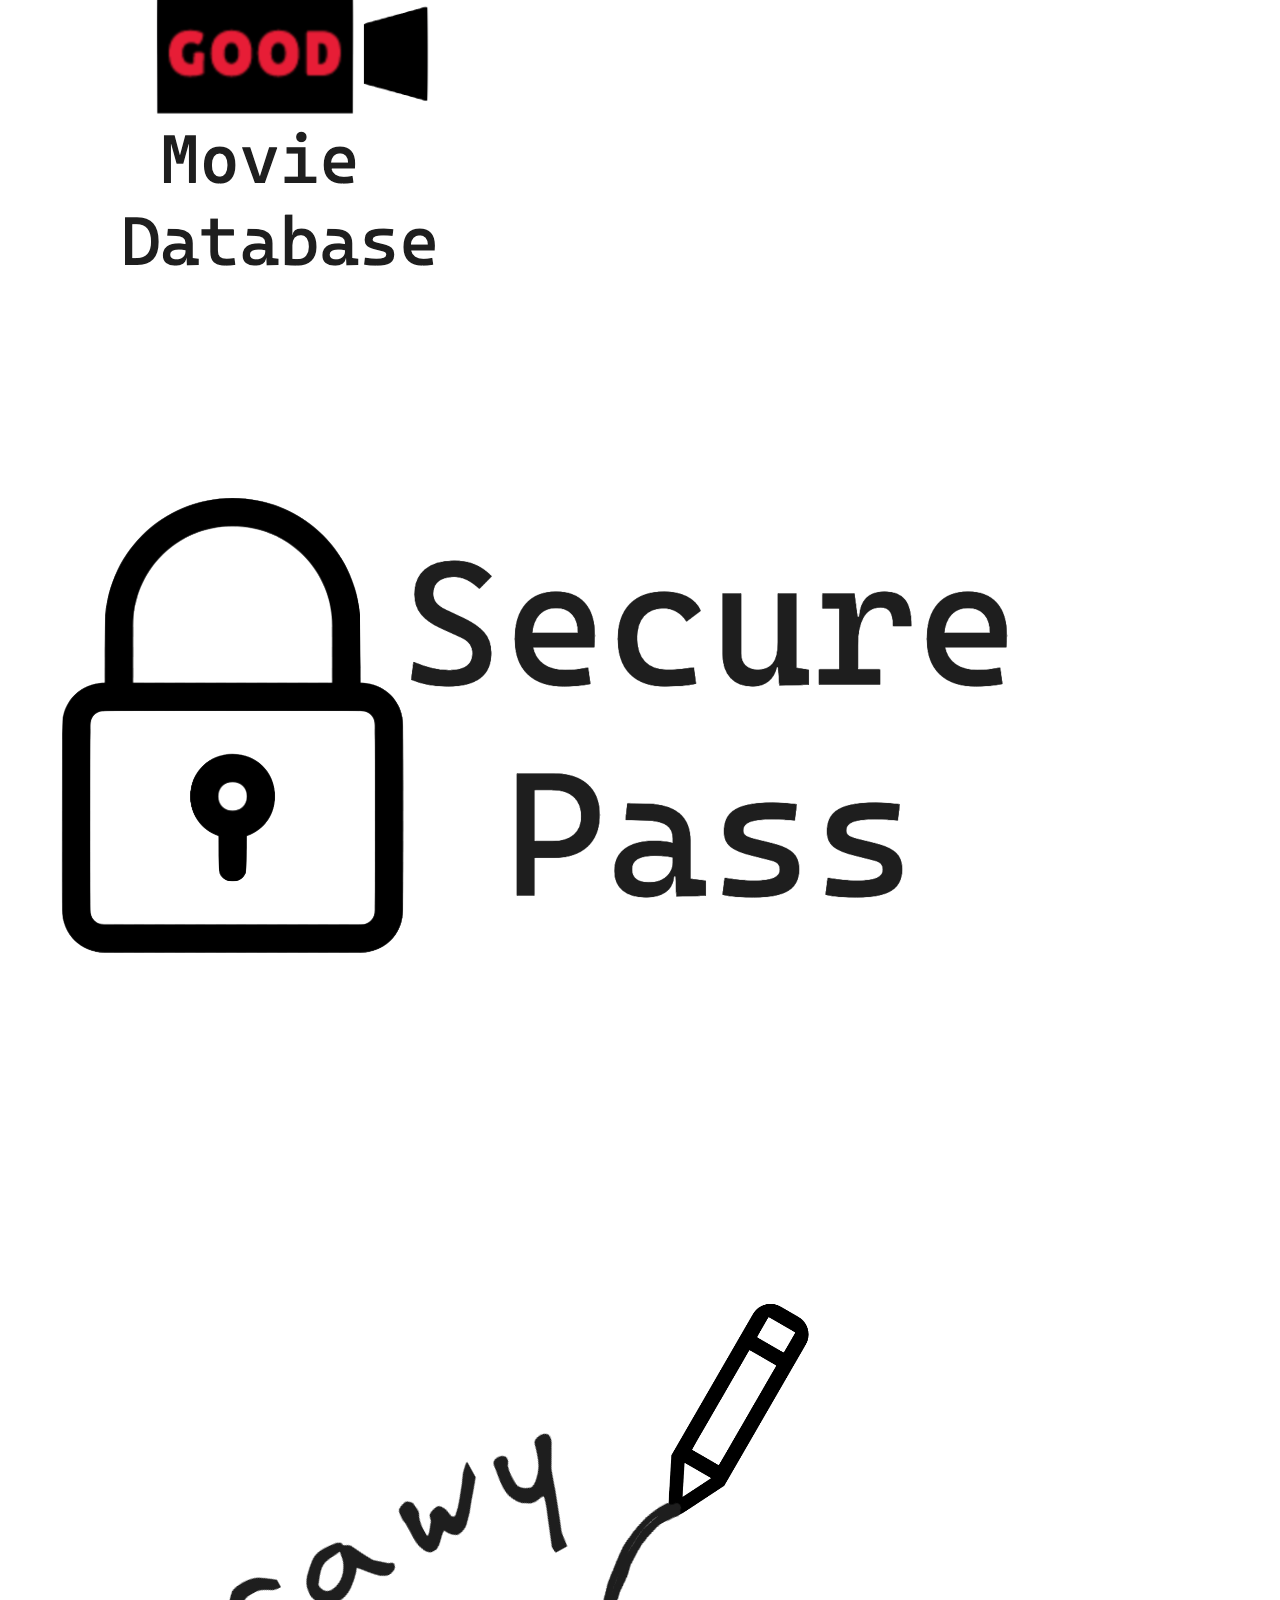
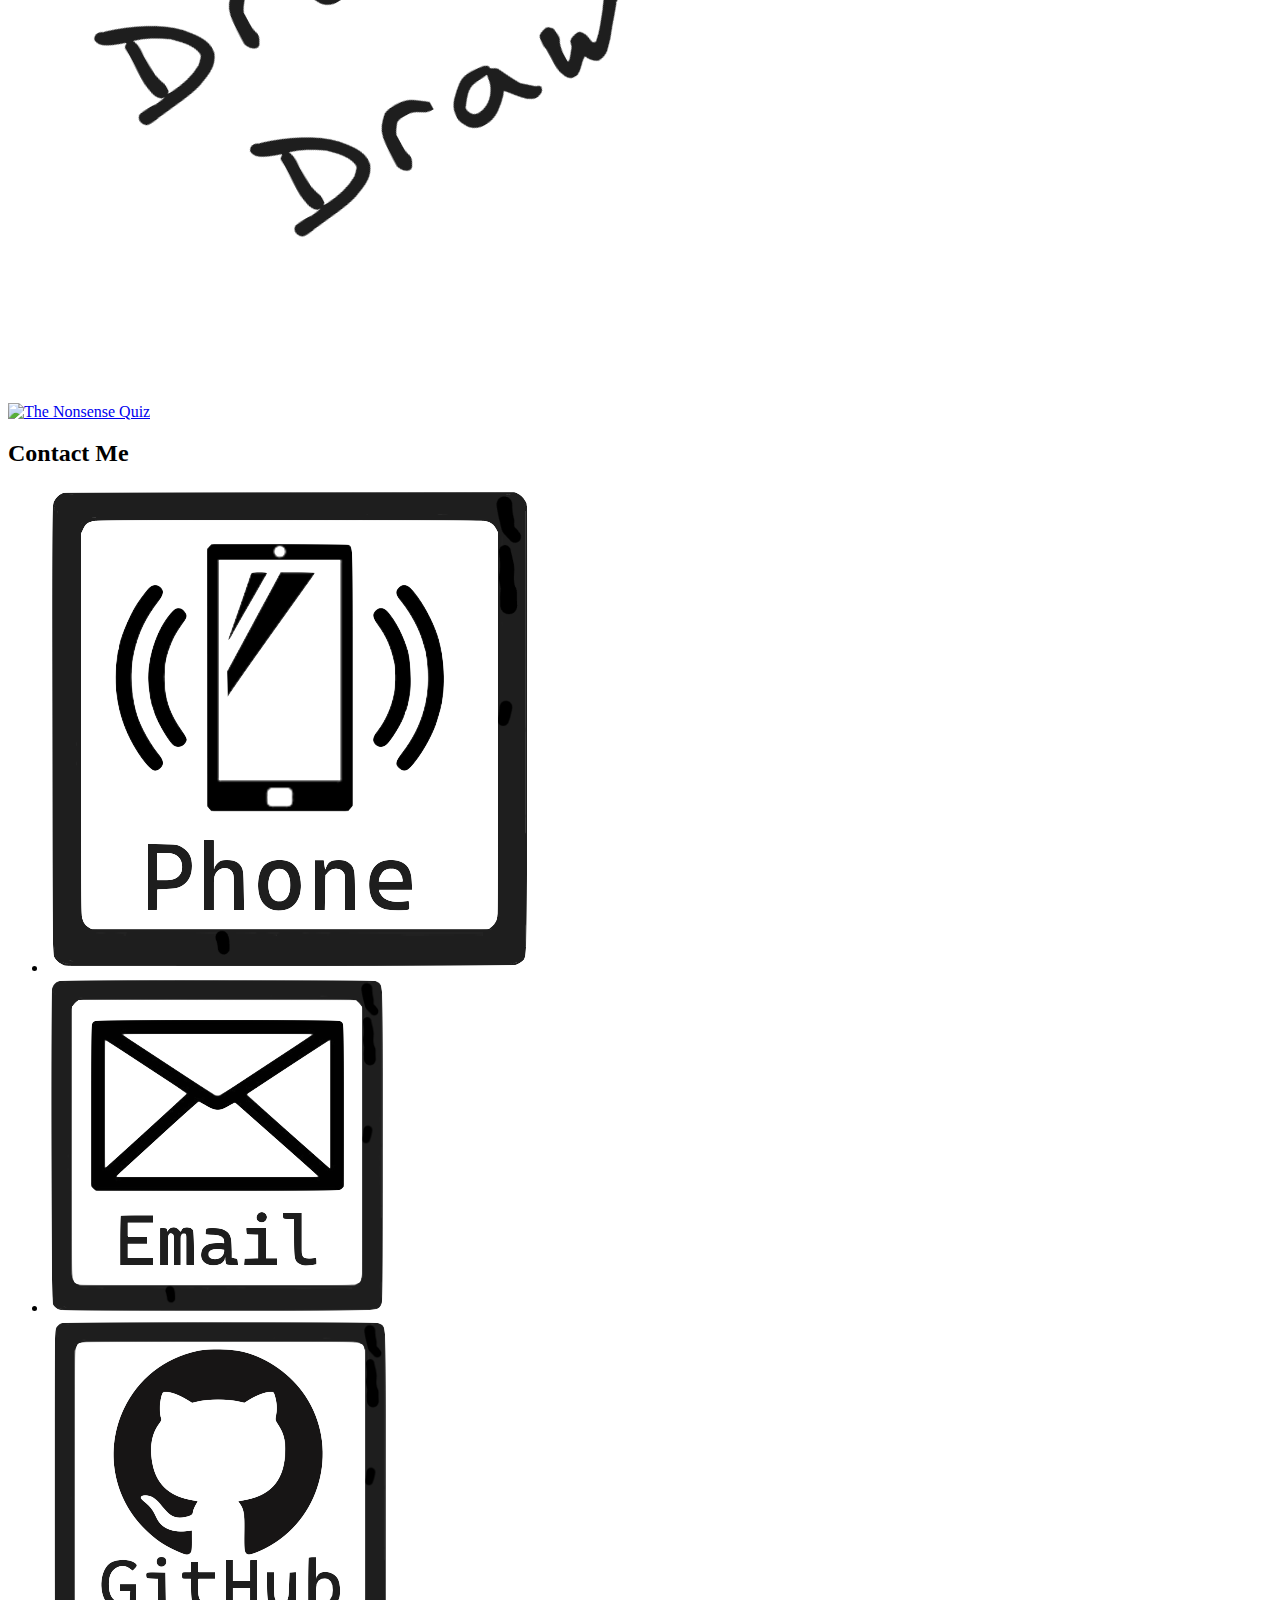
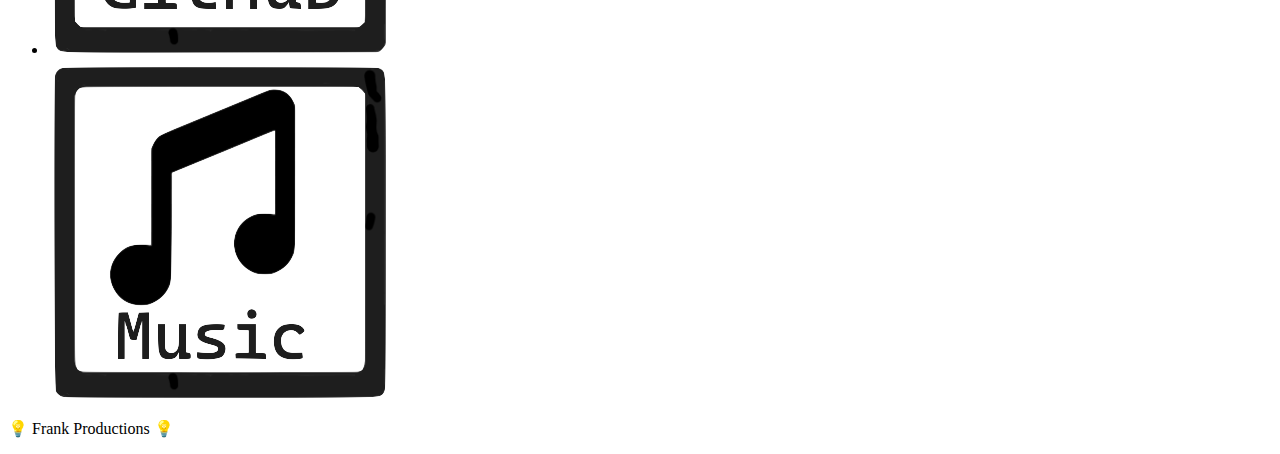
==== commit fc4816a4: "resume" ====
--- a/index.html
+++ b/index.html
@@ -3,7 +3,7 @@
   <head>
     <meta charset="UTF-8" />
     <title>My Portfolio</title>
-    <link rel="stylesheet" href="assets/CSS/style.css" />
+    <link rel="stylesheet" href="assets/css/style.css" />
   </head>
 
   <body>
@@ -95,7 +95,7 @@
         <h2 class="contact-section-title" id="contact-me">Contact Me</h2>
         <ul class="contact-info">
           <li>
-            <a href="9154946087">
+            <a href="./resume.html">
               <img id="phoneicon" src="./assets/Images/Phone icon.png" alt="Phone Icon">
             </a>
         </li>
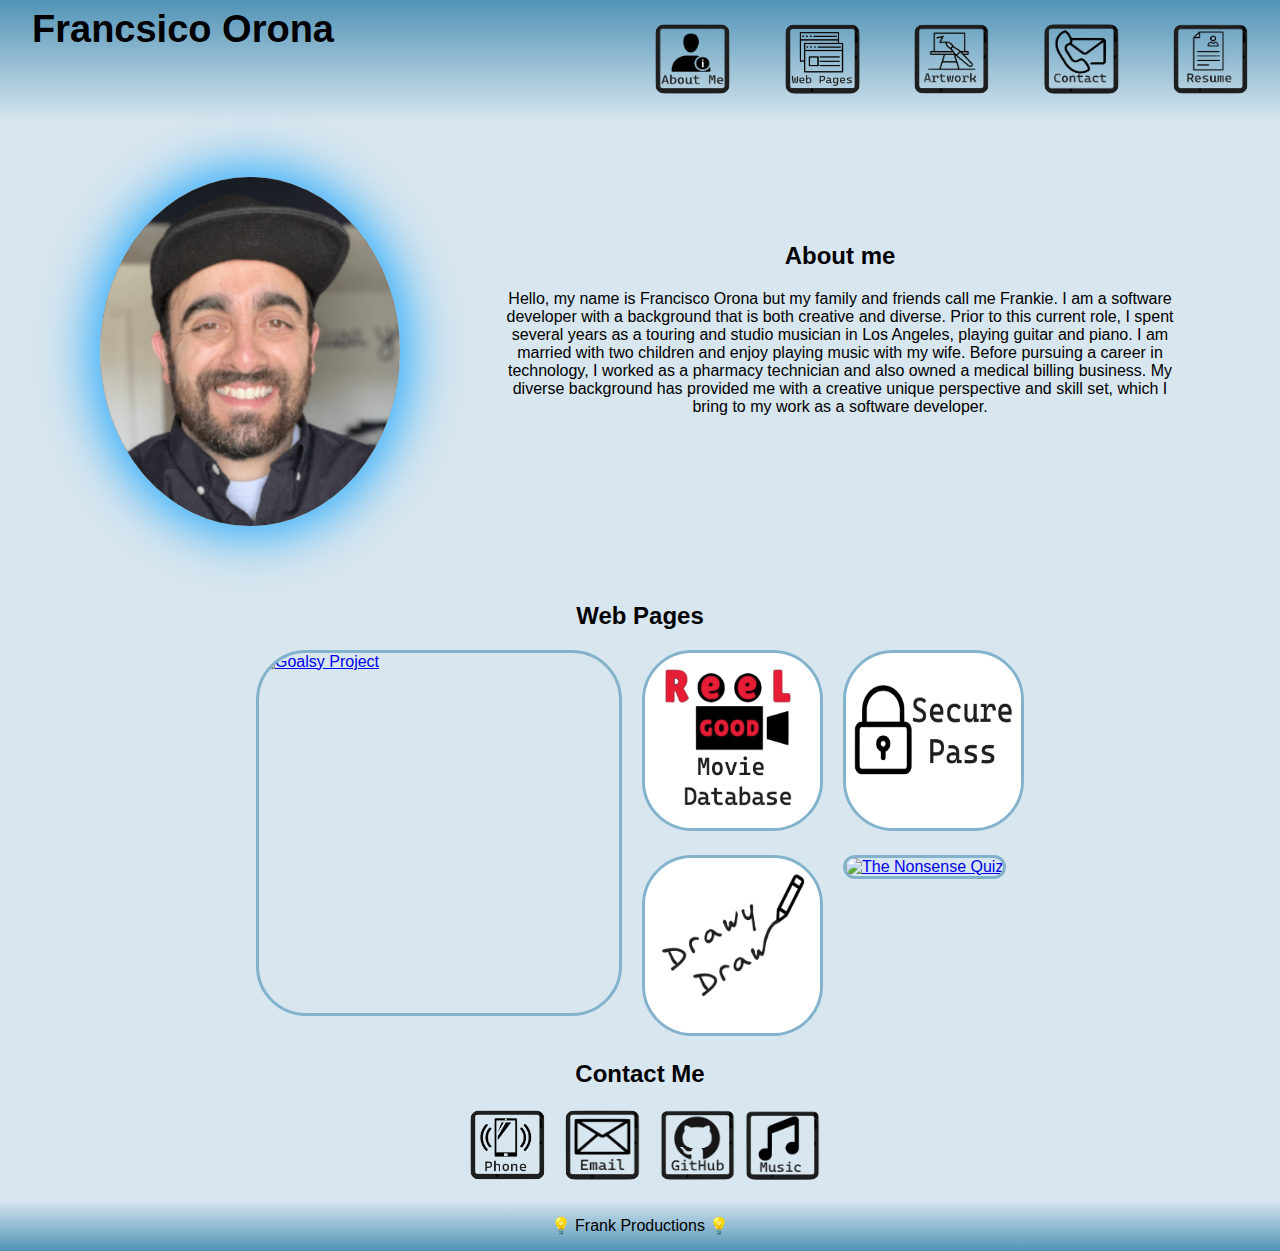
==== commit e0f73782: "CSS" ====
--- a/index.html
+++ b/index.html
@@ -3,7 +3,7 @@
   <head>
     <meta charset="UTF-8" />
     <title>My Portfolio</title>
-    <link rel="stylesheet" href="assets/css/style.css" />
+    <link rel="stylesheet" href="assets/CSS/style.css" />
   </head>
 
   <body>
--- a/assets/CSS/style.css
+++ b/assets/CSS/style.css
@@ -0,0 +1,358 @@
+body {
+  font-family: "Trebuchet MS", "Lucida Sans Unicode", "Lucida Grande",
+    "Lucida Sans", Arial, sans-serif;
+  background-color: rgb(215, 230, 239);
+}
+
+body,
+html {
+  margin: 0;
+  padding: 0;
+}
+
+.name-title {
+  font-size: 38px;
+  margin: 0;
+}
+
+
+main {
+  height: 100vh;
+}
+
+nav li {
+  display: inline-block;
+  margin-left: 50px;
+}
+
+#aboutimg {
+  width: 75px;
+  height: 70px;
+  border-radius: 10px;;
+}
+
+#aboutimg:hover {
+  box-shadow: 2px 2px 10px rgba(0, 0, 0, 0.5);
+  transition: 0.5s ease;
+  transform: scale(1.1);
+}
+
+
+#contactimg {
+  width: 75px;
+  height: 70px;
+  border-radius: 10px;
+}
+
+#contactimg:hover {
+  box-shadow: 2px 2px 10px rgba(0, 0, 0, 0.5);
+  transition: 0.5s ease;
+  transform: scale(1.1);
+}
+
+
+#resumeimg {
+  width: 75px;
+  height: 70px;
+  border-radius: 10px;
+}
+
+#resumeimg:hover {
+  box-shadow: 2px 2px 10px rgba(0, 0, 0, 0.5);
+  transition: 0.5s ease;
+  transform: scale(1.1);
+}
+
+
+
+#webpages {
+  width: 75px;
+  height: 70px;
+  border-radius: 10px;
+}
+
+#webpages:hover {
+  box-shadow: 2px 2px 10px rgba(0, 0, 0, 0.5);
+  transition: 0.5s ease;
+  transform: scale(1.1);
+}
+
+#artwork {
+  width: 75px;
+  height: 70px;
+  border-radius: 10px;
+}
+
+#artwork:hover {
+  box-shadow: 2px 2px 10px rgba(0, 0, 0, 0.5);
+  transition: 0.5s ease;
+  transform: scale(1.1);
+}
+
+
+
+header {
+  display: flex;
+  justify-content: space-between;
+  background-color: rgba(48, 127, 169, 0.5);
+  background: linear-gradient(
+    to bottom,
+    rgba(48, 127, 169, 0.8) 0%,
+    rgba(48, 127, 169, 0) 100%
+  );
+  color: Black;
+  padding: 0.5rem 2rem;
+}
+
+.profile-pic {
+  width: 100%;
+  display: flex;
+  justify-content: flex-start;
+}
+
+.profile-pic img {
+  width: 300px;
+  height: auto;
+  opacity: 1;
+  border-radius: 50%;
+  box-shadow: 0 0 50px 10px rgba(0, 157, 255, 0.8);
+  margin-left: 100px;
+}
+
+
+.aboutSection {
+  text-align: center;
+  margin: 100px;
+  margin-bottom: 150px;
+
+}
+
+.container {
+  display: flex;
+  align-items: center;
+}
+
+
+.work-title {
+  text-align: center;
+}
+
+
+
+.project-section {
+  display: flex;
+  justify-content: center;
+}
+
+.project-section img:hover, .card-1 img:hover {
+  opacity: .75;
+}
+
+.project-section .card-1 img {
+  display: flex;
+  width: 360px;
+  height: 360px;
+  border-radius: 50px;
+  border: 3px solid rgba(48, 127, 169, 0.5);
+}
+
+.card-1 {
+  position: relative
+}
+
+.overlay {
+  position: absolute;
+  bottom: 20px;
+  left: 5px;
+  background-color: rgb(215, 230, 239);
+  border: 3px solid rgba(48, 127, 169, 0.5);
+  color: black;
+  padding-left: 20px;
+  padding-right: 20px;
+  border-radius: 50px
+}
+
+.card-2,
+.card-3,
+.card-4,
+.card-5 {
+  position: relative;
+}
+/* 
+.card-5 {
+  bottom: 205px;
+} */
+
+.card-2 .overlay,
+.card-3 .overlay,
+.card-4 .overlay,
+.card-5 .overlay  {
+  width: 25%;
+  height: 25%;
+  font-size: 12px;
+  display: flex;
+  align-items: center;
+  text-align: center;
+}
+
+
+
+.grid img {
+  width: 175px;
+  height: 175px;
+  border-radius: 50px;
+  border: 3px solid rgba(48, 127, 169, 0.5);
+  transition: filter 0.3s ease-in-out;
+}
+
+
+.grid {
+  display: grid;
+  grid-gap: 20px;
+  grid-template-columns: auto auto;
+  margin-left: 20px;
+}
+
+
+.parrotimg {
+  width: 200px;
+  margin-left: 70px;
+}
+
+.robeimg {
+  width: 200px;
+  margin-left: 70px;
+}
+.constimg {
+  width: 200px;
+  margin-left: 70px;
+}
+.shotimg {
+  width: 200px;
+  margin-left: 70px;
+}
+.heartimg {
+  width: 200px;
+  margin-left: 70px;
+}
+.staffimg {
+  width: 200px;
+  margin-left: 70px;
+}
+.helmimg {
+  width: 200px;
+  margin-left: 70px;
+}
+.lockettimg {
+  width: 200px;
+  margin-left: 70px;
+}
+
+.image-row {
+  display: flex;
+  flex-wrap: wrap;
+  justify-content: center;
+  margin-top: 100px;
+  margin-bottom: 100px;
+}
+
+.image-row div {
+  flex: 0 0 25%;
+  padding: 5x;
+  box-sizing: border-box;
+  text-align: center;
+}
+
+.resume-pgs img{
+  width: 400px;
+}
+
+.resume-url {
+  display: flex;
+  justify-content: center;
+}
+
+.contact {
+  text-align: center;
+}
+
+.contact ul {
+  padding: 0;
+}
+
+.contact ul li {
+  list-style-type: none;
+  margin: 0 10px;
+}
+
+.contact-info {
+  display: flex;
+  justify-content: center;
+  margin-top: 22px;
+}
+
+.artwork-title, 
+.resume-title {
+  text-align: center;
+}
+
+#musicicon {
+  width: 75px;
+  height: 70px;
+  border-radius: 10px;;
+}
+
+#musicicon:hover {
+  box-shadow: 2px 2px 10px rgba(0, 0, 0, 0.5);
+  transition: 0.5s ease;
+  transform: scale(1.1);
+}
+
+#githubicon {
+  width: 75px;
+  height: 70px;
+  border-radius: 10px;;
+}
+
+#githubicon:hover {
+  box-shadow: 2px 2px 10px rgba(0, 0, 0, 0.5);
+  transition: 0.5s ease;
+  transform: scale(1.1);
+}
+
+#emailicon {
+  width: 75px;
+  height: 70px;
+  border-radius: 10px;;
+}
+
+#emailicon:hover {
+  box-shadow: 2px 2px 10px rgba(0, 0, 0, 0.5);
+  transition: 0.5s ease;
+  transform: scale(1.1);
+}
+
+
+#phoneicon {
+  width: 75px;
+  height: 70px;
+  border-radius: 10px;;
+}
+
+#phoneicon:hover {
+  box-shadow: 2px 2px 10px rgba(0, 0, 0, 0.5);
+  transition: 0.5s ease;
+  transform: scale(1.1);
+}
+
+footer {
+  display: flex;
+  justify-content: center;
+  background-color: rgba(48, 127, 169, 0.5);
+  background: linear-gradient(
+    to top,
+    rgba(48, 127, 169, 0.8) 0%,
+    rgba(48, 127, 169, 0) 100%
+  );
+  color: Black;
+}
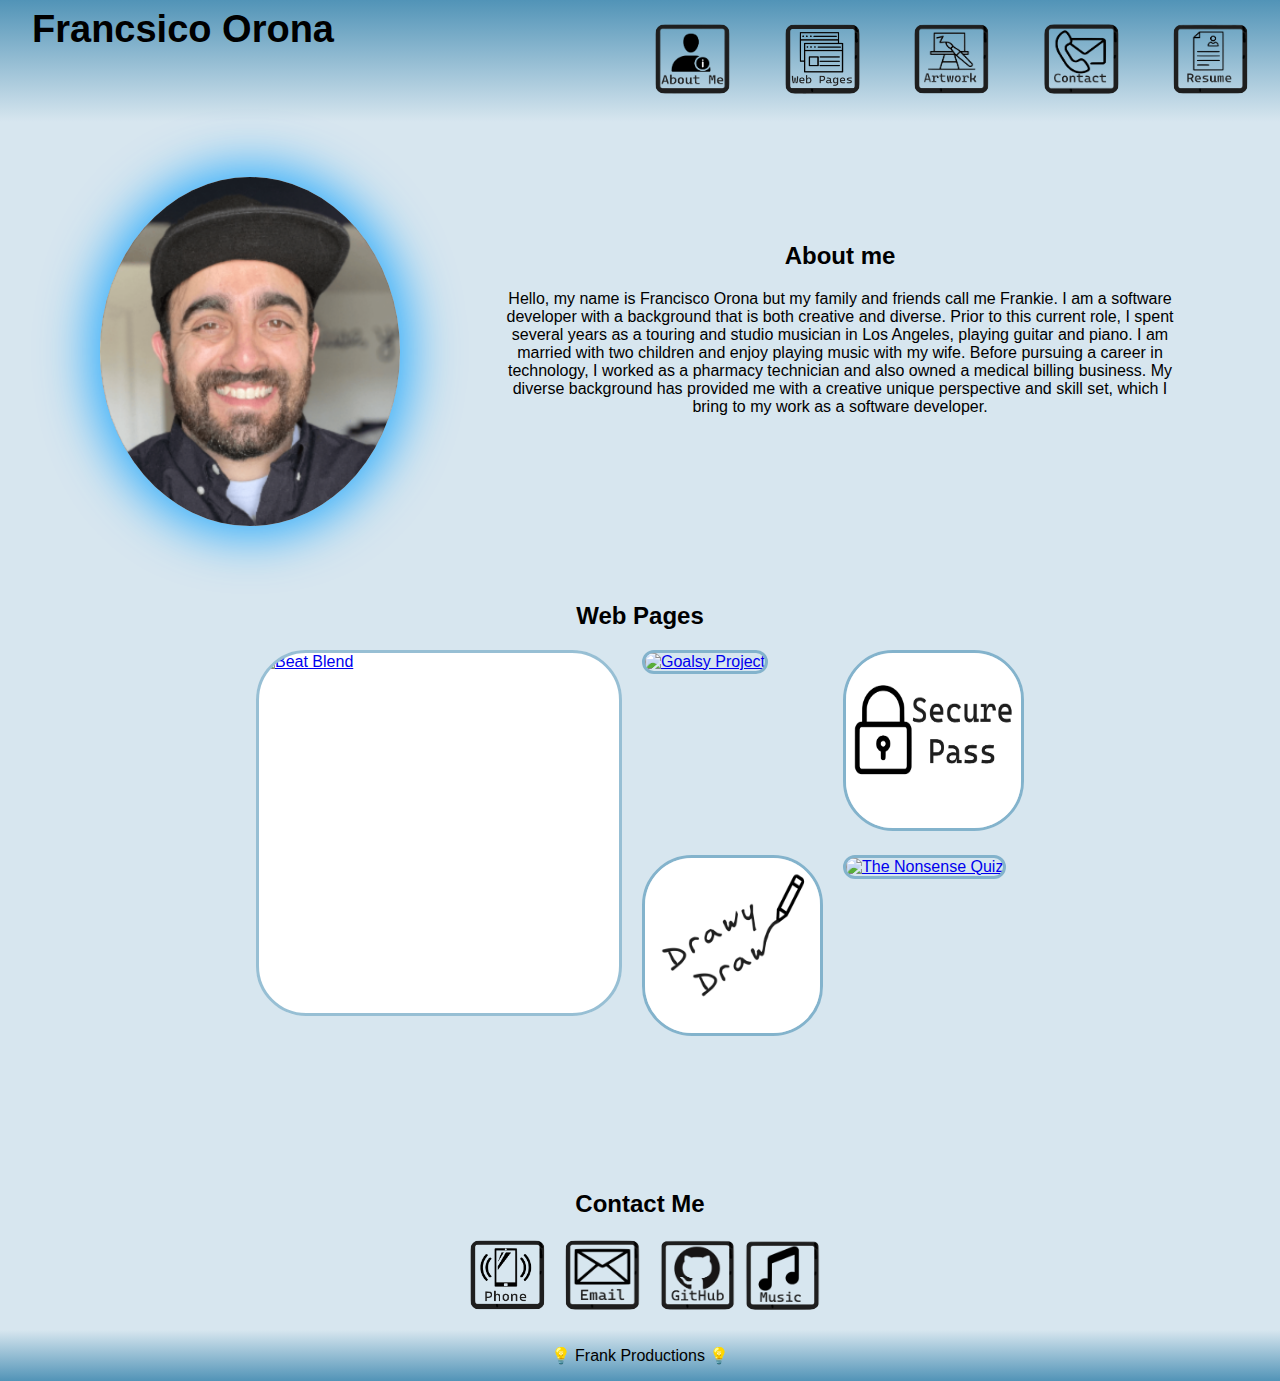
==== commit 3b6c475a: "updated to Beat Blend" ====
--- a/index.html
+++ b/index.html
@@ -3,7 +3,7 @@
   <head>
     <meta charset="UTF-8" />
     <title>My Portfolio</title>
-    <link rel="stylesheet" href="assets/CSS/style.css" />
+    <link rel="stylesheet" href="./assets/CSS/style.css" />
   </head>
 
   <body>
@@ -66,11 +66,11 @@
         <h2 class="work-title" id="work">Web Pages</h2>
         
         <div class="project-section">
-            <a class="card-1" href="https://goalsy.herokuapp.com/"><img src="assets/Images/Goalsy_logo.png" alt="Goalsy Project"></a>
+            <a class="card-1" id="card-1-img" href="https://beat-blend-8886e9ea479f.herokuapp.com/"><img src="assets/Images/Beat Blend Logo_1.png" alt="Beat Blend"></a>
 
           <section class="grid">
             <div class="card-2">
-              <a href="https://notalisk.github.io/my-movie-list/"><img src="assets/Images/Reel_good_movieDatabase.png" alt="Reel Good Movie Database"></a>
+              <a href="https://goalsy.herokuapp.com/"><img src="assets/Images/Goalsy_logo.png" alt="Goalsy Project"></a>
             </div>
             <div class="card-3">
               <a href="https://oronafrankie87.github.io./SecurePass/"><img  src="assets/Images/SecurePass.png" alt="SecurePass">
--- a/assets/CSS/style.css
+++ b/assets/CSS/style.css
@@ -157,7 +157,13 @@
 }
 
 .card-1 {
-  position: relative
+  position: relative;
+}
+
+#card-1-img {
+  background-color: white;
+  height: 100%;
+  border-radius: 50px;
 }
 
 .overlay {
@@ -213,6 +219,10 @@
   margin-left: 20px;
 }
 
+.artwork-where {
+  display: flex;
+  justify-content: center;
+}
 
 .parrotimg {
   width: 200px;
@@ -274,6 +284,7 @@
 
 .contact {
   text-align: center;
+  margin-top: 150px;
 }
 
 .contact ul {
